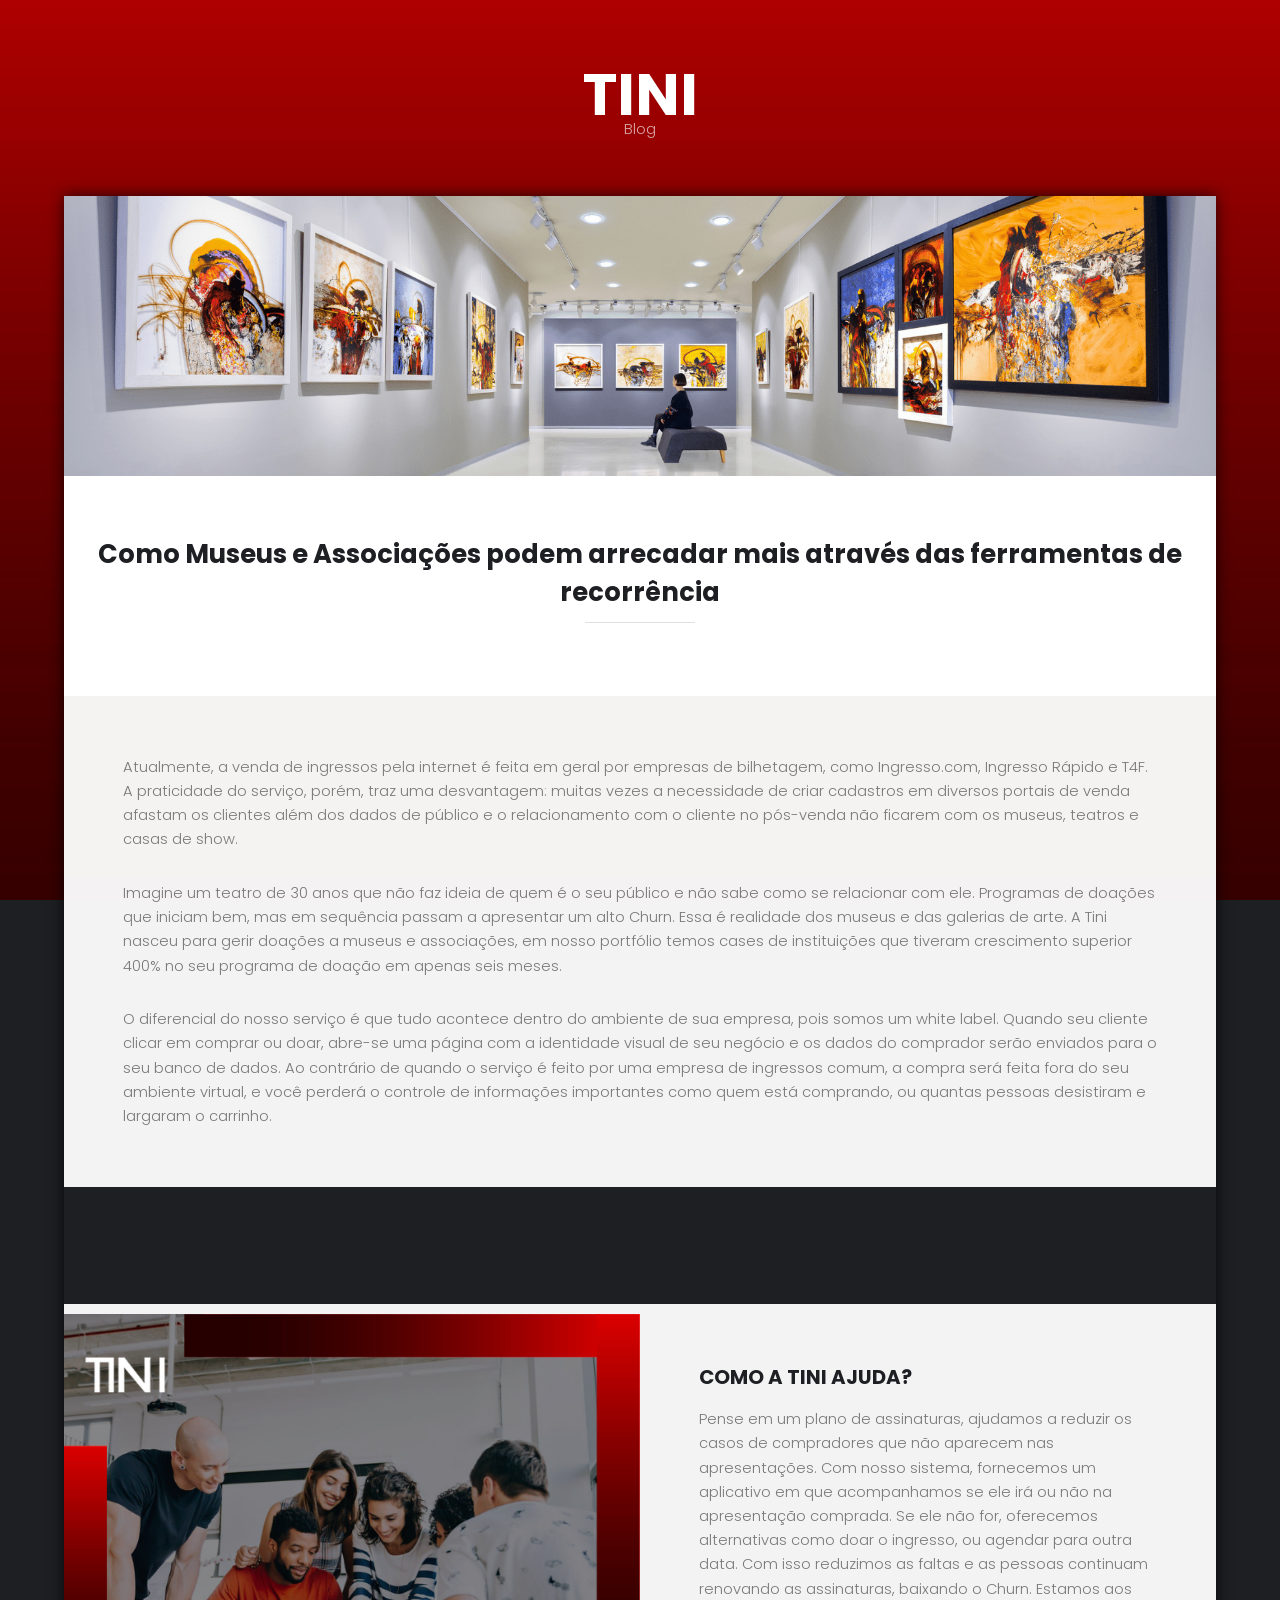
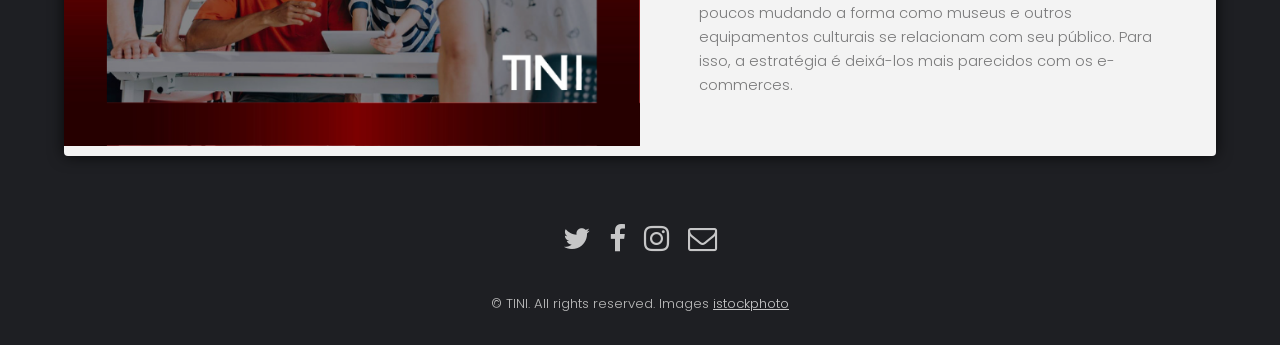
==== t1/index.html @ 5642f247 "Add files via upload" ====
<!DOCTYPE HTML>
<html>
	<head>
		<title>Como Museus e Associações podem arrecadar mais através das ferramentas de recorrência</title>
		<meta charset="utf-8" />
		<meta name="viewport" content="width=device-width, initial-scale=1" />
		<link rel="stylesheet" href="assets/css/main.css" />
	</head>
	<body>

		<!-- Header -->
			<header id="header">
				<div class="logo"><a href="#">TINI <span>Blog</span></a></div>
			</header>

		<!-- Main -->
			<section id="main">
				<div class="inner">

				<!-- One -->
					<section id="one" class="wrapper style1">

						<div class="image fit flush">
							<img src="images/tt-min.png" alt="" />
						</div>
						<header class="special">
							<h2>Como Museus e Associações podem arrecadar mais através das ferramentas de recorrência</h2>
						</header>
						<div class="content">
							<p>Atualmente, a venda de ingressos pela internet é feita em geral por empresas de bilhetagem, como Ingresso.com, Ingresso Rápido e T4F. A praticidade do serviço, porém, traz uma desvantagem: muitas vezes a necessidade de criar cadastros em diversos portais de venda afastam os clientes além dos dados de público e o relacionamento com o cliente no pós-venda não ficarem com os museus, teatros e casas de show. </p>
							<p>Imagine um teatro de 30 anos que não faz ideia de quem é o seu público e não sabe como se relacionar com ele. Programas de doações que iniciam bem, mas em sequência passam a apresentar um alto Churn. Essa é realidade dos museus e das galerias de arte.  A Tini nasceu para gerir doações a museus e associações, em nosso portfólio temos cases de instituições que tiveram crescimento superior 400% no seu programa de doação em apenas seis meses.</p>
							<p> O diferencial do nosso serviço é que tudo acontece dentro do ambiente de sua empresa, pois somos um white label. Quando seu cliente clicar em comprar ou doar, abre-se uma página com a identidade visual de seu negócio  e os dados do comprador serão enviados para o seu banco de dados. Ao contrário de quando o serviço é feito por uma empresa de ingressos comum, a compra será feita fora do seu ambiente virtual, e você perderá o controle de informações importantes como quem está comprando, ou quantas pessoas desistiram e largaram o carrinho.</p>
						</div>
					</section>

				<!-- Two -->
					<section id="two" class="wrapper style2">
							
					</section>

				<!-- Three -->
					<section id="three" class="wrapper">
						<div class="spotlight">
							<div class="image flush"><img src="images/quemsomos (1).png" alt="" /></div>
							<div class="inner">
								<h3>COMO A TINI AJUDA?</h3>
								<p>Pense em um plano de assinaturas, ajudamos a reduzir os casos de compradores que não aparecem nas apresentações. Com nosso sistema, fornecemos um aplicativo em que acompanhamos se ele irá ou não na apresentação comprada. Se ele não for, oferecemos alternativas como doar o ingresso, ou agendar para outra data. Com isso reduzimos as faltas e as pessoas continuam renovando as assinaturas, baixando o Churn.  Estamos aos poucos mudando a forma como museus e outros equipamentos culturais se relacionam com seu público. Para isso, a estratégia é deixá-los mais parecidos com os e-commerces.</p>
							</div>
						</div>							
					</section>

				</div>
			</section>

		<!-- Footer -->
			<footer id="footer">
				<div class="container">
					<ul class="icons">
						<li><a href="#" class="icon fa-twitter"><span class="label">Twitter</span></a></li>
						<li><a href="#" class="icon fa-facebook"><span class="label">Facebook</span></a></li>
						<li><a href="#" class="icon fa-instagram"><span class="label">Instagram</span></a></li>
						<li><a href="#" class="icon fa-envelope-o"><span class="label">Email</span></a></li>
					</ul>
				</div>
				<div class="copyright">
					&copy; TINI. All rights reserved. Images <a href="https://www.istockphoto.com/br">istockphoto</a> 				</div>
			</footer>

		<!-- Scripts -->
			<script src="assets/js/jquery.min.js"></script>
			<script src="assets/js/jquery.poptrox.min.js"></script>
			<script src="assets/js/skel.min.js"></script>
			<script src="assets/js/util.js"></script>
			<script src="assets/js/main.js"></script>

	</body>
</html>
---- t1/assets/css/main.css ----
@import url(font-awesome.min.css);
@import url("https://fonts.googleapis.com/css?family=Poppins:300,400,500,600,700");

/*
	Caminar by TEMPLATED
	templated.co @templatedco
	Released for free under the Creative Commons Attribution 3.0 license (templated.co/license)
*/

/* Reset */

	html, body, div, span, applet, object, iframe, h1, h2, h3, h4, h5, h6, p, blockquote, pre, a, abbr, acronym, address, big, cite, code, del, dfn, em, img, ins, kbd, q, s, samp, small, strike, strong, sub, sup, tt, var, b, u, i, center, dl, dt, dd, ol, ul, li, fieldset, form, label, legend, table, caption, tbody, tfoot, thead, tr, th, td, article, aside, canvas, details, embed, figure, figcaption, footer, header, hgroup, menu, nav, output, ruby, section, summary, time, mark, audio, video {
		margin: 0;
		padding: 0;
		border: 0;
		font-size: 100%;
		font: inherit;
		vertical-align: justify;
	}

	article, aside, details, figcaption, figure, footer, header, hgroup, menu, nav, section {
		display: block;
	}

	body {
		line-height: 1;
	}

	ol, ul {
		list-style: none;
	}

	blockquote, q {
		quotes: none;
	}

	blockquote:before, blockquote:after, q:before, q:after {
		content: '';
		content: none;
	}

	table {
		border-collapse: collapse;
		border-spacing: 0;
	}

	body {
		-webkit-text-size-adjust: none;
	}

/* Box Model */

	*, *:before, *:after {
		-moz-box-sizing: border-box;
		-webkit-box-sizing: border-box;
		box-sizing: border-box;
	}

/* Containers */

	.container {
		margin-left: auto;
		margin-right: auto;
	}

	.container.\31 25\25 {
		width: 100%;
		max-width: 100rem;
		min-width: 80rem;
	}

	.container.\37 5\25 {
		width: 60rem;
	}

	.container.\35 0\25 {
		width: 40rem;
	}

	.container.\32 5\25 {
		width: 20rem;
	}

	.container {
		width: 80rem;
	}

	@media screen and (max-width: 1680px) {

		.container.\31 25\25 {
			width: 100%;
			max-width: 100rem;
			min-width: 80rem;
		}

		.container.\37 5\25 {
			width: 60rem;
		}

		.container.\35 0\25 {
			width: 40rem;
		}

		.container.\32 5\25 {
			width: 20rem;
		}

		.container {
			width: 80rem;
		}

	}

	@media screen and (max-width: 1280px) {

		.container.\31 25\25 {
			width: 100%;
			max-width: 81.25rem;
			min-width: 65rem;
		}

		.container.\37 5\25 {
			width: 48.75rem;
		}

		.container.\35 0\25 {
			width: 32.5rem;
		}

		.container.\32 5\25 {
			width: 16.25rem;
		}

		.container {
			width: 65rem;
		}

	}

	@media screen and (max-width: 980px) {

		.container.\31 25\25 {
			width: 100%;
			max-width: 112.5%;
			min-width: 90%;
		}

		.container.\37 5\25 {
			width: 67.5%;
		}

		.container.\35 0\25 {
			width: 45%;
		}

		.container.\32 5\25 {
			width: 22.5%;
		}

		.container {
			width: 90%;
		}

	}

	@media screen and (max-width: 736px) {

		.container.\31 25\25 {
			width: 100%;
			max-width: 112.5%;
			min-width: 90%;
		}

		.container.\37 5\25 {
			width: 67.5%;
		}

		.container.\35 0\25 {
			width: 45%;
		}

		.container.\32 5\25 {
			width: 22.5%;
		}

		.container {
			width: 90% !important;
		}

	}

	@media screen and (max-width: 480px) {

		.container.\31 25\25 {
			width: 100%;
			max-width: 112.5%;
			min-width: 90%;
		}

		.container.\37 5\25 {
			width: 67.5%;
		}

		.container.\35 0\25 {
			width: 45%;
		}

		.container.\32 5\25 {
			width: 22.5%;
		}

		.container {
			width: 90% !important;
		}

	}

/* Grid */

	.row {
		border-bottom: solid 1px transparent;
		-moz-box-sizing: border-box;
		-webkit-box-sizing: border-box;
		box-sizing: border-box;
	}

	.row > * {
		float: left;
		-moz-box-sizing: border-box;
		-webkit-box-sizing: border-box;
		box-sizing: border-box;
	}

	.row:after, .row:before {
		content: '';
		display: block;
		clear: both;
		height: 0;
	}

	.row.uniform > * > :first-child {
		margin-top: 0;
	}

	.row.uniform > * > :last-child {
		margin-bottom: 0;
	}

	.row.\30 \25 > * {
		padding: 0 0 0 0rem;
	}

	.row.\30 \25 {
		margin: 0 0 -1px 0rem;
	}

	.row.uniform.\30 \25 > * {
		padding: 0rem 0 0 0rem;
	}

	.row.uniform.\30 \25 {
		margin: 0rem 0 -1px 0rem;
	}

	.row > * {
		padding: 0 0 0 2rem;
	}

	.row {
		margin: 0 0 -1px -2rem;
	}

	.row.uniform > * {
		padding: 2rem 0 0 2rem;
	}

	.row.uniform {
		margin: -2rem 0 -1px -2rem;
	}

	.row.\32 00\25 > * {
		padding: 0 0 0 4rem;
	}

	.row.\32 00\25 {
		margin: 0 0 -1px -4rem;
	}

	.row.uniform.\32 00\25 > * {
		padding: 4rem 0 0 4rem;
	}

	.row.uniform.\32 00\25 {
		margin: -4rem 0 -1px -4rem;
	}

	.row.\31 50\25 > * {
		padding: 0 0 0 3rem;
	}

	.row.\31 50\25 {
		margin: 0 0 -1px -3rem;
	}

	.row.uniform.\31 50\25 > * {
		padding: 3rem 0 0 3rem;
	}

	.row.uniform.\31 50\25 {
		margin: -3rem 0 -1px -3rem;
	}

	.row.\35 0\25 > * {
		padding: 0 0 0 1rem;
	}

	.row.\35 0\25 {
		margin: 0 0 -1px -1rem;
	}

	.row.uniform.\35 0\25 > * {
		padding: 1rem 0 0 1rem;
	}

	.row.uniform.\35 0\25 {
		margin: -1rem 0 -1px -1rem;
	}

	.row.\32 5\25 > * {
		padding: 0 0 0 0.5rem;
	}

	.row.\32 5\25 {
		margin: 0 0 -1px -0.5rem;
	}

	.row.uniform.\32 5\25 > * {
		padding: 0.5rem 0 0 0.5rem;
	}

	.row.uniform.\32 5\25 {
		margin: -0.5rem 0 -1px -0.5rem;
	}

	.\31 2u, .\31 2u\24 {
		width: 100%;
		clear: none;
		margin-left: 0;
	}

	.\31 1u, .\31 1u\24 {
		width: 91.6666666667%;
		clear: none;
		margin-left: 0;
	}

	.\31 0u, .\31 0u\24 {
		width: 83.3333333333%;
		clear: none;
		margin-left: 0;
	}

	.\39 u, .\39 u\24 {
		width: 75%;
		clear: none;
		margin-left: 0;
	}

	.\38 u, .\38 u\24 {
		width: 66.6666666667%;
		clear: none;
		margin-left: 0;
	}

	.\37 u, .\37 u\24 {
		width: 58.3333333333%;
		clear: none;
		margin-left: 0;
	}

	.\36 u, .\36 u\24 {
		width: 50%;
		clear: none;
		margin-left: 0;
	}

	.\35 u, .\35 u\24 {
		width: 41.6666666667%;
		clear: none;
		margin-left: 0;
	}

	.\34 u, .\34 u\24 {
		width: 33.3333333333%;
		clear: none;
		margin-left: 0;
	}

	.\33 u, .\33 u\24 {
		width: 25%;
		clear: none;
		margin-left: 0;
	}

	.\32 u, .\32 u\24 {
		width: 16.6666666667%;
		clear: none;
		margin-left: 0;
	}

	.\31 u, .\31 u\24 {
		width: 8.3333333333%;
		clear: none;
		margin-left: 0;
	}

	.\31 2u\24 + *,
	.\31 1u\24 + *,
	.\31 0u\24 + *,
	.\39 u\24 + *,
	.\38 u\24 + *,
	.\37 u\24 + *,
	.\36 u\24 + *,
	.\35 u\24 + *,
	.\34 u\24 + *,
	.\33 u\24 + *,
	.\32 u\24 + *,
	.\31 u\24 + * {
		clear: left;
	}

	.\-11u {
		margin-left: 91.66667%;
	}

	.\-10u {
		margin-left: 83.33333%;
	}

	.\-9u {
		margin-left: 75%;
	}

	.\-8u {
		margin-left: 66.66667%;
	}

	.\-7u {
		margin-left: 58.33333%;
	}

	.\-6u {
		margin-left: 50%;
	}

	.\-5u {
		margin-left: 41.66667%;
	}

	.\-4u {
		margin-left: 33.33333%;
	}

	.\-3u {
		margin-left: 25%;
	}

	.\-2u {
		margin-left: 16.66667%;
	}

	.\-1u {
		margin-left: 8.33333%;
	}

	@media screen and (max-width: 1680px) {

		.row > * {
			padding: 0 0 0 2rem;
		}

		.row {
			margin: 0 0 -1px -2rem;
		}

		.row.uniform > * {
			padding: 2rem 0 0 2rem;
		}

		.row.uniform {
			margin: -2rem 0 -1px -2rem;
		}

		.row.\32 00\25 > * {
			padding: 0 0 0 4rem;
		}

		.row.\32 00\25 {
			margin: 0 0 -1px -4rem;
		}

		.row.uniform.\32 00\25 > * {
			padding: 4rem 0 0 4rem;
		}

		.row.uniform.\32 00\25 {
			margin: -4rem 0 -1px -4rem;
		}

		.row.\31 50\25 > * {
			padding: 0 0 0 3rem;
		}

		.row.\31 50\25 {
			margin: 0 0 -1px -3rem;
		}

		.row.uniform.\31 50\25 > * {
			padding: 3rem 0 0 3rem;
		}

		.row.uniform.\31 50\25 {
			margin: -3rem 0 -1px -3rem;
		}

		.row.\35 0\25 > * {
			padding: 0 0 0 1rem;
		}

		.row.\35 0\25 {
			margin: 0 0 -1px -1rem;
		}

		.row.uniform.\35 0\25 > * {
			padding: 1rem 0 0 1rem;
		}

		.row.uniform.\35 0\25 {
			margin: -1rem 0 -1px -1rem;
		}

		.row.\32 5\25 > * {
			padding: 0 0 0 0.5rem;
		}

		.row.\32 5\25 {
			margin: 0 0 -1px -0.5rem;
		}

		.row.uniform.\32 5\25 > * {
			padding: 0.5rem 0 0 0.5rem;
		}

		.row.uniform.\32 5\25 {
			margin: -0.5rem 0 -1px -0.5rem;
		}

		.\31 2u\28xlarge\29, .\31 2u\24\28xlarge\29 {
			width: 100%;
			clear: none;
			margin-left: 0;
		}

		.\31 1u\28xlarge\29, .\31 1u\24\28xlarge\29 {
			width: 91.6666666667%;
			clear: none;
			margin-left: 0;
		}

		.\31 0u\28xlarge\29, .\31 0u\24\28xlarge\29 {
			width: 83.3333333333%;
			clear: none;
			margin-left: 0;
		}

		.\39 u\28xlarge\29, .\39 u\24\28xlarge\29 {
			width: 75%;
			clear: none;
			margin-left: 0;
		}

		.\38 u\28xlarge\29, .\38 u\24\28xlarge\29 {
			width: 66.6666666667%;
			clear: none;
			margin-left: 0;
		}

		.\37 u\28xlarge\29, .\37 u\24\28xlarge\29 {
			width: 58.3333333333%;
			clear: none;
			margin-left: 0;
		}

		.\36 u\28xlarge\29, .\36 u\24\28xlarge\29 {
			width: 50%;
			clear: none;
			margin-left: 0;
		}

		.\35 u\28xlarge\29, .\35 u\24\28xlarge\29 {
			width: 41.6666666667%;
			clear: none;
			margin-left: 0;
		}

		.\34 u\28xlarge\29, .\34 u\24\28xlarge\29 {
			width: 33.3333333333%;
			clear: none;
			margin-left: 0;
		}

		.\33 u\28xlarge\29, .\33 u\24\28xlarge\29 {
			width: 25%;
			clear: none;
			margin-left: 0;
		}

		.\32 u\28xlarge\29, .\32 u\24\28xlarge\29 {
			width: 16.6666666667%;
			clear: none;
			margin-left: 0;
		}

		.\31 u\28xlarge\29, .\31 u\24\28xlarge\29 {
			width: 8.3333333333%;
			clear: none;
			margin-left: 0;
		}

		.\31 2u\24\28xlarge\29 + *,
		.\31 1u\24\28xlarge\29 + *,
		.\31 0u\24\28xlarge\29 + *,
		.\39 u\24\28xlarge\29 + *,
		.\38 u\24\28xlarge\29 + *,
		.\37 u\24\28xlarge\29 + *,
		.\36 u\24\28xlarge\29 + *,
		.\35 u\24\28xlarge\29 + *,
		.\34 u\24\28xlarge\29 + *,
		.\33 u\24\28xlarge\29 + *,
		.\32 u\24\28xlarge\29 + *,
		.\31 u\24\28xlarge\29 + * {
			clear: left;
		}

		.\-11u\28xlarge\29 {
			margin-left: 91.66667%;
		}

		.\-10u\28xlarge\29 {
			margin-left: 83.33333%;
		}

		.\-9u\28xlarge\29 {
			margin-left: 75%;
		}

		.\-8u\28xlarge\29 {
			margin-left: 66.66667%;
		}

		.\-7u\28xlarge\29 {
			margin-left: 58.33333%;
		}

		.\-6u\28xlarge\29 {
			margin-left: 50%;
		}

		.\-5u\28xlarge\29 {
			margin-left: 41.66667%;
		}

		.\-4u\28xlarge\29 {
			margin-left: 33.33333%;
		}

		.\-3u\28xlarge\29 {
			margin-left: 25%;
		}

		.\-2u\28xlarge\29 {
			margin-left: 16.66667%;
		}

		.\-1u\28xlarge\29 {
			margin-left: 8.33333%;
		}

	}

	@media screen and (max-width: 1280px) {

		.row > * {
			padding: 0 0 0 1.5rem;
		}

		.row {
			margin: 0 0 -1px -1.5rem;
		}

		.row.uniform > * {
			padding: 1.5rem 0 0 1.5rem;
		}

		.row.uniform {
			margin: -1.5rem 0 -1px -1.5rem;
		}

		.row.\32 00\25 > * {
			padding: 0 0 0 3rem;
		}

		.row.\32 00\25 {
			margin: 0 0 -1px -3rem;
		}

		.row.uniform.\32 00\25 > * {
			padding: 3rem 0 0 3rem;
		}

		.row.uniform.\32 00\25 {
			margin: -3rem 0 -1px -3rem;
		}

		.row.\31 50\25 > * {
			padding: 0 0 0 2.25rem;
		}

		.row.\31 50\25 {
			margin: 0 0 -1px -2.25rem;
		}

		.row.uniform.\31 50\25 > * {
			padding: 2.25rem 0 0 2.25rem;
		}

		.row.uniform.\31 50\25 {
			margin: -2.25rem 0 -1px -2.25rem;
		}

		.row.\35 0\25 > * {
			padding: 0 0 0 0.75rem;
		}

		.row.\35 0\25 {
			margin: 0 0 -1px -0.75rem;
		}

		.row.uniform.\35 0\25 > * {
			padding: 0.75rem 0 0 0.75rem;
		}

		.row.uniform.\35 0\25 {
			margin: -0.75rem 0 -1px -0.75rem;
		}

		.row.\32 5\25 > * {
			padding: 0 0 0 0.375rem;
		}

		.row.\32 5\25 {
			margin: 0 0 -1px -0.375rem;
		}

		.row.uniform.\32 5\25 > * {
			padding: 0.375rem 0 0 0.375rem;
		}

		.row.uniform.\32 5\25 {
			margin: -0.375rem 0 -1px -0.375rem;
		}

		.\31 2u\28large\29, .\31 2u\24\28large\29 {
			width: 100%;
			clear: none;
			margin-left: 0;
		}

		.\31 1u\28large\29, .\31 1u\24\28large\29 {
			width: 91.6666666667%;
			clear: none;
			margin-left: 0;
		}

		.\31 0u\28large\29, .\31 0u\24\28large\29 {
			width: 83.3333333333%;
			clear: none;
			margin-left: 0;
		}

		.\39 u\28large\29, .\39 u\24\28large\29 {
			width: 75%;
			clear: none;
			margin-left: 0;
		}

		.\38 u\28large\29, .\38 u\24\28large\29 {
			width: 66.6666666667%;
			clear: none;
			margin-left: 0;
		}

		.\37 u\28large\29, .\37 u\24\28large\29 {
			width: 58.3333333333%;
			clear: none;
			margin-left: 0;
		}

		.\36 u\28large\29, .\36 u\24\28large\29 {
			width: 50%;
			clear: none;
			margin-left: 0;
		}

		.\35 u\28large\29, .\35 u\24\28large\29 {
			width: 41.6666666667%;
			clear: none;
			margin-left: 0;
		}

		.\34 u\28large\29, .\34 u\24\28large\29 {
			width: 33.3333333333%;
			clear: none;
			margin-left: 0;
		}

		.\33 u\28large\29, .\33 u\24\28large\29 {
			width: 25%;
			clear: none;
			margin-left: 0;
		}

		.\32 u\28large\29, .\32 u\24\28large\29 {
			width: 16.6666666667%;
			clear: none;
			margin-left: 0;
		}

		.\31 u\28large\29, .\31 u\24\28large\29 {
			width: 8.3333333333%;
			clear: none;
			margin-left: 0;
		}

		.\31 2u\24\28large\29 + *,
		.\31 1u\24\28large\29 + *,
		.\31 0u\24\28large\29 + *,
		.\39 u\24\28large\29 + *,
		.\38 u\24\28large\29 + *,
		.\37 u\24\28large\29 + *,
		.\36 u\24\28large\29 + *,
		.\35 u\24\28large\29 + *,
		.\34 u\24\28large\29 + *,
		.\33 u\24\28large\29 + *,
		.\32 u\24\28large\29 + *,
		.\31 u\24\28large\29 + * {
			clear: left;
		}

		.\-11u\28large\29 {
			margin-left: 91.66667%;
		}

		.\-10u\28large\29 {
			margin-left: 83.33333%;
		}

		.\-9u\28large\29 {
			margin-left: 75%;
		}

		.\-8u\28large\29 {
			margin-left: 66.66667%;
		}

		.\-7u\28large\29 {
			margin-left: 58.33333%;
		}

		.\-6u\28large\29 {
			margin-left: 50%;
		}

		.\-5u\28large\29 {
			margin-left: 41.66667%;
		}

		.\-4u\28large\29 {
			margin-left: 33.33333%;
		}

		.\-3u\28large\29 {
			margin-left: 25%;
		}

		.\-2u\28large\29 {
			margin-left: 16.66667%;
		}

		.\-1u\28large\29 {
			margin-left: 8.33333%;
		}

	}

	@media screen and (max-width: 980px) {

		.row > * {
			padding: 0 0 0 1.5rem;
		}

		.row {
			margin: 0 0 -1px -1.5rem;
		}

		.row.uniform > * {
			padding: 1.5rem 0 0 1.5rem;
		}

		.row.uniform {
			margin: -1.5rem 0 -1px -1.5rem;
		}

		.row.\32 00\25 > * {
			padding: 0 0 0 3rem;
		}

		.row.\32 00\25 {
			margin: 0 0 -1px -3rem;
		}

		.row.uniform.\32 00\25 > * {
			padding: 3rem 0 0 3rem;
		}

		.row.uniform.\32 00\25 {
			margin: -3rem 0 -1px -3rem;
		}

		.row.\31 50\25 > * {
			padding: 0 0 0 2.25rem;
		}

		.row.\31 50\25 {
			margin: 0 0 -1px -2.25rem;
		}

		.row.uniform.\31 50\25 > * {
			padding: 2.25rem 0 0 2.25rem;
		}

		.row.uniform.\31 50\25 {
			margin: -2.25rem 0 -1px -2.25rem;
		}

		.row.\35 0\25 > * {
			padding: 0 0 0 0.75rem;
		}

		.row.\35 0\25 {
			margin: 0 0 -1px -0.75rem;
		}

		.row.uniform.\35 0\25 > * {
			padding: 0.75rem 0 0 0.75rem;
		}

		.row.uniform.\35 0\25 {
			margin: -0.75rem 0 -1px -0.75rem;
		}

		.row.\32 5\25 > * {
			padding: 0 0 0 0.375rem;
		}

		.row.\32 5\25 {
			margin: 0 0 -1px -0.375rem;
		}

		.row.uniform.\32 5\25 > * {
			padding: 0.375rem 0 0 0.375rem;
		}

		.row.uniform.\32 5\25 {
			margin: -0.375rem 0 -1px -0.375rem;
		}

		.\31 2u\28medium\29, .\31 2u\24\28medium\29 {
			width: 100%;
			clear: none;
			margin-left: 0;
		}

		.\31 1u\28medium\29, .\31 1u\24\28medium\29 {
			width: 91.6666666667%;
			clear: none;
			margin-left: 0;
		}

		.\31 0u\28medium\29, .\31 0u\24\28medium\29 {
			width: 83.3333333333%;
			clear: none;
			margin-left: 0;
		}

		.\39 u\28medium\29, .\39 u\24\28medium\29 {
			width: 75%;
			clear: none;
			margin-left: 0;
		}

		.\38 u\28medium\29, .\38 u\24\28medium\29 {
			width: 66.6666666667%;
			clear: none;
			margin-left: 0;
		}

		.\37 u\28medium\29, .\37 u\24\28medium\29 {
			width: 58.3333333333%;
			clear: none;
			margin-left: 0;
		}

		.\36 u\28medium\29, .\36 u\24\28medium\29 {
			width: 50%;
			clear: none;
			margin-left: 0;
		}

		.\35 u\28medium\29, .\35 u\24\28medium\29 {
			width: 41.6666666667%;
			clear: none;
			margin-left: 0;
		}

		.\34 u\28medium\29, .\34 u\24\28medium\29 {
			width: 33.3333333333%;
			clear: none;
			margin-left: 0;
		}

		.\33 u\28medium\29, .\33 u\24\28medium\29 {
			width: 25%;
			clear: none;
			margin-left: 0;
		}

		.\32 u\28medium\29, .\32 u\24\28medium\29 {
			width: 16.6666666667%;
			clear: none;
			margin-left: 0;
		}

		.\31 u\28medium\29, .\31 u\24\28medium\29 {
			width: 8.3333333333%;
			clear: none;
			margin-left: 0;
		}

		.\31 2u\24\28medium\29 + *,
		.\31 1u\24\28medium\29 + *,
		.\31 0u\24\28medium\29 + *,
		.\39 u\24\28medium\29 + *,
		.\38 u\24\28medium\29 + *,
		.\37 u\24\28medium\29 + *,
		.\36 u\24\28medium\29 + *,
		.\35 u\24\28medium\29 + *,
		.\34 u\24\28medium\29 + *,
		.\33 u\24\28medium\29 + *,
		.\32 u\24\28medium\29 + *,
		.\31 u\24\28medium\29 + * {
			clear: left;
		}

		.\-11u\28medium\29 {
			margin-left: 91.66667%;
		}

		.\-10u\28medium\29 {
			margin-left: 83.33333%;
		}

		.\-9u\28medium\29 {
			margin-left: 75%;
		}

		.\-8u\28medium\29 {
			margin-left: 66.66667%;
		}

		.\-7u\28medium\29 {
			margin-left: 58.33333%;
		}

		.\-6u\28medium\29 {
			margin-left: 50%;
		}

		.\-5u\28medium\29 {
			margin-left: 41.66667%;
		}

		.\-4u\28medium\29 {
			margin-left: 33.33333%;
		}

		.\-3u\28medium\29 {
			margin-left: 25%;
		}

		.\-2u\28medium\29 {
			margin-left: 16.66667%;
		}

		.\-1u\28medium\29 {
			margin-left: 8.33333%;
		}

	}

	@media screen and (max-width: 736px) {

		.row > * {
			padding: 0 0 0 1.25rem;
		}

		.row {
			margin: 0 0 -1px -1.25rem;
		}

		.row.uniform > * {
			padding: 1.25rem 0 0 1.25rem;
		}

		.row.uniform {
			margin: -1.25rem 0 -1px -1.25rem;
		}

		.row.\32 00\25 > * {
			padding: 0 0 0 2.5rem;
		}

		.row.\32 00\25 {
			margin: 0 0 -1px -2.5rem;
		}

		.row.uniform.\32 00\25 > * {
			padding: 2.5rem 0 0 2.5rem;
		}

		.row.uniform.\32 00\25 {
			margin: -2.5rem 0 -1px -2.5rem;
		}

		.row.\31 50\25 > * {
			padding: 0 0 0 1.875rem;
		}

		.row.\31 50\25 {
			margin: 0 0 -1px -1.875rem;
		}

		.row.uniform.\31 50\25 > * {
			padding: 1.875rem 0 0 1.875rem;
		}

		.row.uniform.\31 50\25 {
			margin: -1.875rem 0 -1px -1.875rem;
		}

		.row.\35 0\25 > * {
			padding: 0 0 0 0.625rem;
		}

		.row.\35 0\25 {
			margin: 0 0 -1px -0.625rem;
		}

		.row.uniform.\35 0\25 > * {
			padding: 0.625rem 0 0 0.625rem;
		}

		.row.uniform.\35 0\25 {
			margin: -0.625rem 0 -1px -0.625rem;
		}

		.row.\32 5\25 > * {
			padding: 0 0 0 0.3125rem;
		}

		.row.\32 5\25 {
			margin: 0 0 -1px -0.3125rem;
		}

		.row.uniform.\32 5\25 > * {
			padding: 0.3125rem 0 0 0.3125rem;
		}

		.row.uniform.\32 5\25 {
			margin: -0.3125rem 0 -1px -0.3125rem;
		}

		.\31 2u\28small\29, .\31 2u\24\28small\29 {
			width: 100%;
			clear: none;
			margin-left: 0;
		}

		.\31 1u\28small\29, .\31 1u\24\28small\29 {
			width: 91.6666666667%;
			clear: none;
			margin-left: 0;
		}

		.\31 0u\28small\29, .\31 0u\24\28small\29 {
			width: 83.3333333333%;
			clear: none;
			margin-left: 0;
		}

		.\39 u\28small\29, .\39 u\24\28small\29 {
			width: 75%;
			clear: none;
			margin-left: 0;
		}

		.\38 u\28small\29, .\38 u\24\28small\29 {
			width: 66.6666666667%;
			clear: none;
			margin-left: 0;
		}

		.\37 u\28small\29, .\37 u\24\28small\29 {
			width: 58.3333333333%;
			clear: none;
			margin-left: 0;
		}

		.\36 u\28small\29, .\36 u\24\28small\29 {
			width: 50%;
			clear: none;
			margin-left: 0;
		}

		.\35 u\28small\29, .\35 u\24\28small\29 {
			width: 41.6666666667%;
			clear: none;
			margin-left: 0;
		}

		.\34 u\28small\29, .\34 u\24\28small\29 {
			width: 33.3333333333%;
			clear: none;
			margin-left: 0;
		}

		.\33 u\28small\29, .\33 u\24\28small\29 {
			width: 25%;
			clear: none;
			margin-left: 0;
		}

		.\32 u\28small\29, .\32 u\24\28small\29 {
			width: 16.6666666667%;
			clear: none;
			margin-left: 0;
		}

		.\31 u\28small\29, .\31 u\24\28small\29 {
			width: 8.3333333333%;
			clear: none;
			margin-left: 0;
		}

		.\31 2u\24\28small\29 + *,
		.\31 1u\24\28small\29 + *,
		.\31 0u\24\28small\29 + *,
		.\39 u\24\28small\29 + *,
		.\38 u\24\28small\29 + *,
		.\37 u\24\28small\29 + *,
		.\36 u\24\28small\29 + *,
		.\35 u\24\28small\29 + *,
		.\34 u\24\28small\29 + *,
		.\33 u\24\28small\29 + *,
		.\32 u\24\28small\29 + *,
		.\31 u\24\28small\29 + * {
			clear: left;
		}

		.\-11u\28small\29 {
			margin-left: 91.66667%;
		}

		.\-10u\28small\29 {
			margin-left: 83.33333%;
		}

		.\-9u\28small\29 {
			margin-left: 75%;
		}

		.\-8u\28small\29 {
			margin-left: 66.66667%;
		}

		.\-7u\28small\29 {
			margin-left: 58.33333%;
		}

		.\-6u\28small\29 {
			margin-left: 50%;
		}

		.\-5u\28small\29 {
			margin-left: 41.66667%;
		}

		.\-4u\28small\29 {
			margin-left: 33.33333%;
		}

		.\-3u\28small\29 {
			margin-left: 25%;
		}

		.\-2u\28small\29 {
			margin-left: 16.66667%;
		}

		.\-1u\28small\29 {
			margin-left: 8.33333%;
		}

	}

	@media screen and (max-width: 480px) {

		.row > * {
			padding: 0 0 0 1.25rem;
		}

		.row {
			margin: 0 0 -1px -1.25rem;
		}

		.row.uniform > * {
			padding: 1.25rem 0 0 1.25rem;
		}

		.row.uniform {
			margin: -1.25rem 0 -1px -1.25rem;
		}

		.row.\32 00\25 > * {
			padding: 0 0 0 2.5rem;
		}

		.row.\32 00\25 {
			margin: 0 0 -1px -2.5rem;
		}

		.row.uniform.\32 00\25 > * {
			padding: 2.5rem 0 0 2.5rem;
		}

		.row.uniform.\32 00\25 {
			margin: -2.5rem 0 -1px -2.5rem;
		}

		.row.\31 50\25 > * {
			padding: 0 0 0 1.875rem;
		}

		.row.\31 50\25 {
			margin: 0 0 -1px -1.875rem;
		}

		.row.uniform.\31 50\25 > * {
			padding: 1.875rem 0 0 1.875rem;
		}

		.row.uniform.\31 50\25 {
			margin: -1.875rem 0 -1px -1.875rem;
		}

		.row.\35 0\25 > * {
			padding: 0 0 0 0.625rem;
		}

		.row.\35 0\25 {
			margin: 0 0 -1px -0.625rem;
		}

		.row.uniform.\35 0\25 > * {
			padding: 0.625rem 0 0 0.625rem;
		}

		.row.uniform.\35 0\25 {
			margin: -0.625rem 0 -1px -0.625rem;
		}

		.row.\32 5\25 > * {
			padding: 0 0 0 0.3125rem;
		}

		.row.\32 5\25 {
			margin: 0 0 -1px -0.3125rem;
		}

		.row.uniform.\32 5\25 > * {
			padding: 0.3125rem 0 0 0.3125rem;
		}

		.row.uniform.\32 5\25 {
			margin: -0.3125rem 0 -1px -0.3125rem;
		}

		.\31 2u\28xsmall\29, .\31 2u\24\28xsmall\29 {
			width: 100%;
			clear: none;
			margin-left: 0;
		}

		.\31 1u\28xsmall\29, .\31 1u\24\28xsmall\29 {
			width: 91.6666666667%;
			clear: none;
			margin-left: 0;
		}

		.\31 0u\28xsmall\29, .\31 0u\24\28xsmall\29 {
			width: 83.3333333333%;
			clear: none;
			margin-left: 0;
		}

		.\39 u\28xsmall\29, .\39 u\24\28xsmall\29 {
			width: 75%;
			clear: none;
			margin-left: 0;
		}

		.\38 u\28xsmall\29, .\38 u\24\28xsmall\29 {
			width: 66.6666666667%;
			clear: none;
			margin-left: 0;
		}

		.\37 u\28xsmall\29, .\37 u\24\28xsmall\29 {
			width: 58.3333333333%;
			clear: none;
			margin-left: 0;
		}

		.\36 u\28xsmall\29, .\36 u\24\28xsmall\29 {
			width: 50%;
			clear: none;
			margin-left: 0;
		}

		.\35 u\28xsmall\29, .\35 u\24\28xsmall\29 {
			width: 41.6666666667%;
			clear: none;
			margin-left: 0;
		}

		.\34 u\28xsmall\29, .\34 u\24\28xsmall\29 {
			width: 33.3333333333%;
			clear: none;
			margin-left: 0;
		}

		.\33 u\28xsmall\29, .\33 u\24\28xsmall\29 {
			width: 25%;
			clear: none;
			margin-left: 0;
		}

		.\32 u\28xsmall\29, .\32 u\24\28xsmall\29 {
			width: 16.6666666667%;
			clear: none;
			margin-left: 0;
		}

		.\31 u\28xsmall\29, .\31 u\24\28xsmall\29 {
			width: 8.3333333333%;
			clear: none;
			margin-left: 0;
		}

		.\31 2u\24\28xsmall\29 + *,
		.\31 1u\24\28xsmall\29 + *,
		.\31 0u\24\28xsmall\29 + *,
		.\39 u\24\28xsmall\29 + *,
		.\38 u\24\28xsmall\29 + *,
		.\37 u\24\28xsmall\29 + *,
		.\36 u\24\28xsmall\29 + *,
		.\35 u\24\28xsmall\29 + *,
		.\34 u\24\28xsmall\29 + *,
		.\33 u\24\28xsmall\29 + *,
		.\32 u\24\28xsmall\29 + *,
		.\31 u\24\28xsmall\29 + * {
			clear: left;
		}

		.\-11u\28xsmall\29 {
			margin-left: 91.66667%;
		}

		.\-10u\28xsmall\29 {
			margin-left: 83.33333%;
		}

		.\-9u\28xsmall\29 {
			margin-left: 75%;
		}

		.\-8u\28xsmall\29 {
			margin-left: 66.66667%;
		}

		.\-7u\28xsmall\29 {
			margin-left: 58.33333%;
		}

		.\-6u\28xsmall\29 {
			margin-left: 50%;
		}

		.\-5u\28xsmall\29 {
			margin-left: 41.66667%;
		}

		.\-4u\28xsmall\29 {
			margin-left: 33.33333%;
		}

		.\-3u\28xsmall\29 {
			margin-left: 25%;
		}

		.\-2u\28xsmall\29 {
			margin-left: 16.66667%;
		}

		.\-1u\28xsmall\29 {
			margin-left: 8.33333%;
		}

	}

/* Basic */

	@-ms-viewport {
		width: device-width;
	}

	body {
		-ms-overflow-style: scrollbar;
	}

	@media screen and (max-width: 480px) {

		html, body {
			min-width: 320px;
		}

	}

	body {
		background: #fff;
	}

		body.is-loading *, body.is-loading *:before, body.is-loading *:after {
			-moz-animation: none !important;
			-webkit-animation: none !important;
			-ms-animation: none !important;
			animation: none !important;
			-moz-transition: none !important;
			-webkit-transition: none !important;
			-ms-transition: none !important;
			transition: none !important;
		}

/* Type */

	html {
		font-size: 13pt;
	}

		@media screen and (max-width: 1680px) {

			html {
				font-size: 11pt;
			}

		}

		@media screen and (max-width: 1280px) {

			html {
				font-size: 11pt;
			}

		}

		@media screen and (max-width: 980px) {

			html {
				font-size: 12pt;
			}

		}

		@media screen and (max-width: 736px) {

			html {
				font-size: 12pt;
			}

		}

		@media screen and (max-width: 480px) {

			html {
				font-size: 12pt;
			}

		}

	body {
		background-color: #fff;
		color: rgba(0, 0, 0, 0.5);
	}

	body, input, select, textarea {
		font-family: "Poppins", sans-serif;
		font-weight: 300;
		font-size: 1rem;
		line-height: 1.65;
	}

	a {
		text-decoration: underline;
	}

		a:hover {
			text-decoration: none;
		}

	strong, b {
		font-weight: 600;
	}

	em, i {
		font-style: italic;
	}

	p {
		margin: 0 0 2rem 0;
	}

		p:last-child {
			margin: 0;
		}

		p.special {
			text-transform: uppercase;
			font-size: .75rem;
			font-weight: 300;
			margin: 0 0 .5rem 0;
			padding: 0 0 1rem 0;
			letter-spacing: .25rem;
		}

			p.special:after {
				content: '';
				position: absolute;
				margin: auto;
				right: 0;
				bottom: 0;
				left: 0;
				width: 50%;
				height: 1px;
				background-color: rgba(0, 0, 0, 0.125);
			}

	h1, h2, h3, h4, h5, h6 {
		font-weight: 700;
		line-height: 1.5;
		margin: 0 0 1rem 0;
	}

		h1 a, h2 a, h3 a, h4 a, h5 a, h6 a {
			color: inherit;
			text-decoration: none;
		}

	h2 {
		font-size: 1.75rem;
	}

	h3 {
		font-size: 1.35rem;
	}

	h4 {
		font-size: 1.1rem;
	}

	h5 {
		font-size: 0.9rem;
	}

	h6 {
		font-size: 0.7rem;
	}

	sub {
		font-size: 0.8rem;
		position: relative;
		top: 0.5rem;
	}

	sup {
		font-size: 0.8rem;
		position: relative;
		top: -0.5rem;
	}

	blockquote {
		border-left: solid 4px;
		font-style: italic;
		margin: 0 0 2rem 0;
		padding: 0.5rem 0 0.5rem 2rem;
	}

	code {
		border-radius: 4px;
		border: solid 1px;
		font-family: "Courier New", monospace;
		font-size: 0.9rem;
		margin: 0 0.25rem;
		padding: 0.25rem 0.65rem;
	}

	pre {
		-webkit-overflow-scrolling: touch;
		font-family: "Courier New", monospace;
		font-size: 0.9rem;
		margin: 0 0 2rem 0;
	}

		pre code {
			display: block;
			line-height: 1.75;
			padding: 1rem 1.5rem;
			overflow-x: auto;
		}

	hr {
		border: 0;
		border-bottom: solid 1px;
		margin: 2rem 0;
	}

		hr.major {
			margin: 3rem 0;
		}

	.align-left {
		text-align: left;
	}

	.align-center {
		text-align: center;
	}

	.align-right {
		text-align: right;
	}

	input, select, textarea {
		color: #1e1f23;
	}

	a {
		color: #54a354;
	}

	strong, b {
		color: #1e1f23;
	}

	h1, h2, h3, h4, h5, h6 {
		color: #1e1f23;
	}

	blockquote {
		border-left-color: rgba(144, 144, 144, 0.25);
	}

	code {
		background: rgba(144, 144, 144, 0.075);
		border-color: rgba(144, 144, 144, 0.25);
	}

	hr {
		border-bottom-color: rgba(144, 144, 144, 0.25);
	}

/* Box */

	.box {
		margin-bottom: 2rem;
		background: rgba(255, 255, 255, 0.95);
		border-radius: 4px;
	}

		.box .image.fit {
			margin: 0;
			border-radius: 0;
		}

			.box .image.fit img {
				border-radius: 0;
			}

		.box header {
			margin: 0 0 2rem 0;
		}

			.box header h2 {
				margin-bottom: 1rem;
				position: relative;
				padding-bottom: 1rem;
				font-weight: 700;
			}

				.box header h2:after {
					content: '';
					position: absolute;
					margin: auto;
					right: 0;
					bottom: 0;
					left: 0;
					width: 10%;
					height: 1px;
					background-color: rgba(0, 0, 0, 0.125);
				}

			.box header p {
				text-transform: uppercase;
				font-size: .75rem;
				font-weight: 300;
				margin: 1rem 0;
				padding: 0;
				letter-spacing: .25rem;
			}

		.box .content {
			padding: 3rem;
		}

		.box > :last-child,
		.box > :last-child > :last-child,
		.box > :last-child > :last-child > :last-child {
			margin-bottom: 0;
		}

		.box.alt {
			border: 0;
			border-radius: 0;
			padding: 0;
		}

		@media screen and (max-width: 736px) {

			.box .content {
				padding: 2rem;
			}

		}

	.box {
		border-color: rgba(144, 144, 144, 0.25);
	}

/* Button */

	input[type="submit"],
	input[type="reset"],
	input[type="button"],
	button,
	.button {
		-moz-appearance: none;
		-webkit-appearance: none;
		-ms-appearance: none;
		appearance: none;
		-moz-transition: background-color 0.2s ease-in-out, color 0.2s ease-in-out;
		-webkit-transition: background-color 0.2s ease-in-out, color 0.2s ease-in-out;
		-ms-transition: background-color 0.2s ease-in-out, color 0.2s ease-in-out;
		transition: background-color 0.2s ease-in-out, color 0.2s ease-in-out;
		border-radius: 4px;
		border: 0;
		cursor: pointer;
		display: inline-block;
		font-weight: 300;
		height: 2.85rem;
		line-height: 2.95rem;
		padding: 0 1.5rem;
		text-align: center;
		text-decoration: none;
		text-transform: uppercase;
		white-space: nowrap;
	}

		input[type="submit"].icon,
		input[type="reset"].icon,
		input[type="button"].icon,
		button.icon,
		.button.icon {
			padding-left: 1.35rem;
		}

			input[type="submit"].icon:before,
			input[type="reset"].icon:before,
			input[type="button"].icon:before,
			button.icon:before,
			.button.icon:before {
				margin-right: 0.5rem;
			}

		input[type="submit"].fit,
		input[type="reset"].fit,
		input[type="button"].fit,
		button.fit,
		.button.fit {
			display: block;
			margin: 0 0 1rem 0;
			width: 100%;
		}

		input[type="submit"].small,
		input[type="reset"].small,
		input[type="button"].small,
		button.small,
		.button.small {
			font-size: 0.8rem;
		}

		input[type="submit"].big,
		input[type="reset"].big,
		input[type="button"].big,
		button.big,
		.button.big {
			font-size: 1.35rem;
		}

		input[type="submit"].disabled, input[type="submit"]:disabled,
		input[type="reset"].disabled,
		input[type="reset"]:disabled,
		input[type="button"].disabled,
		input[type="button"]:disabled,
		button.disabled,
		button:disabled,
		.button.disabled,
		.button:disabled {
			-moz-pointer-events: none;
			-webkit-pointer-events: none;
			-ms-pointer-events: none;
			pointer-events: none;
			opacity: 0.25;
		}

		@media screen and (max-width: 480px) {

			input[type="submit"],
			input[type="reset"],
			input[type="button"],
			button,
			.button {
				padding: 0;
				width: 100%;
			}

		}

	input[type="submit"],
	input[type="reset"],
	input[type="button"],
	button,
	.button {
		background-color: #f2f2f2;
		color: #000 !important;
	}

		input[type="submit"]:hover,
		input[type="reset"]:hover,
		input[type="button"]:hover,
		button:hover,
		.button:hover {
			background-color: white;
		}

		input[type="submit"]:active,
		input[type="reset"]:active,
		input[type="button"]:active,
		button:active,
		.button:active {
			background-color: #e5e5e5;
		}

		input[type="submit"].alt,
		input[type="reset"].alt,
		input[type="button"].alt,
		button.alt,
		.button.alt {
			background-color: transparent;
			box-shadow: inset 0 0 0 2px rgba(144, 144, 144, 0.25);
			color: #1e1f23 !important;
		}

			input[type="submit"].alt:hover,
			input[type="reset"].alt:hover,
			input[type="button"].alt:hover,
			button.alt:hover,
			.button.alt:hover {
				background-color: rgba(144, 144, 144, 0.075);
			}

			input[type="submit"].alt:active,
			input[type="reset"].alt:active,
			input[type="button"].alt:active,
			button.alt:active,
			.button.alt:active {
				background-color: rgba(144, 144, 144, 0.2);
			}

			input[type="submit"].alt.icon:before,
			input[type="reset"].alt.icon:before,
			input[type="button"].alt.icon:before,
			button.alt.icon:before,
			.button.alt.icon:before {
				color: #bbb;
			}

		input[type="submit"].special,
		input[type="reset"].special,
		input[type="button"].special,
		button.special,
		.button.special {
			background-color: #54a354;
			color: #ffffff !important;
		}

			input[type="submit"].special:hover,
			input[type="reset"].special:hover,
			input[type="button"].special:hover,
			button.special:hover,
			.button.special:hover {
				background-color: #62ae62;
			}

			input[type="submit"].special:active,
			input[type="reset"].special:active,
			input[type="button"].special:active,
			button.special:active,
			.button.special:active {
				background-color: #4b924b;
			}

/* Form */

	form {
		margin: 0 0 2rem 0;
	}

	label {
		display: block;
		font-size: 0.9rem;
		font-weight: 700;
		margin: 0 0 1rem 0;
	}

	input[type="text"],
	input[type="password"],
	input[type="email"],
	select,
	textarea {
		-moz-appearance: none;
		-webkit-appearance: none;
		-ms-appearance: none;
		appearance: none;
		border-radius: 4px;
		border: none;
		border: solid 1px;
		color: inherit;
		display: block;
		outline: 0;
		padding: 0 1rem;
		text-decoration: none;
		width: 100%;
	}

		input[type="text"]:invalid,
		input[type="password"]:invalid,
		input[type="email"]:invalid,
		select:invalid,
		textarea:invalid {
			box-shadow: none;
		}

	.select-wrapper {
		text-decoration: none;
		display: block;
		position: relative;
	}

		.select-wrapper:before {
			-moz-osx-font-smoothing: grayscale;
			-webkit-font-smoothing: antialiased;
			font-family: FontAwesome;
			font-style: normal;
			font-weight: normal;
			text-transform: none !important;
		}

		.select-wrapper:before {
			content: '\f078';
			display: block;
			height: 2.75rem;
			line-height: 2.75rem;
			pointer-events: none;
			position: absolute;
			right: 0;
			text-align: center;
			top: 0;
			width: 2.75rem;
		}

		.select-wrapper select::-ms-expand {
			display: none;
		}

	input[type="text"],
	input[type="password"],
	input[type="email"],
	select {
		height: 2.75rem;
	}

	textarea {
		padding: 0.75rem 1rem;
	}

	input[type="checkbox"],
	input[type="radio"] {
		-moz-appearance: none;
		-webkit-appearance: none;
		-ms-appearance: none;
		appearance: none;
		display: block;
		float: left;
		margin-right: -2rem;
		opacity: 0;
		width: 1rem;
		z-index: -1;
	}

		input[type="checkbox"] + label,
		input[type="radio"] + label {
			text-decoration: none;
			cursor: pointer;
			display: inline-block;
			font-size: 1rem;
			font-weight: 300;
			padding-left: 2.4rem;
			padding-right: 0.75rem;
			position: relative;
		}

			input[type="checkbox"] + label:before,
			input[type="radio"] + label:before {
				-moz-osx-font-smoothing: grayscale;
				-webkit-font-smoothing: antialiased;
				font-family: FontAwesome;
				font-style: normal;
				font-weight: normal;
				text-transform: none !important;
			}

			input[type="checkbox"] + label:before,
			input[type="radio"] + label:before {
				border-radius: 4px;
				border: solid 1px;
				content: '';
				display: inline-block;
				height: 1.65rem;
				left: 0;
				line-height: 1.58125rem;
				position: absolute;
				text-align: center;
				top: 0;
				width: 1.65rem;
			}

		input[type="checkbox"]:checked + label:before,
		input[type="radio"]:checked + label:before {
			content: '\f00c';
		}

	input[type="checkbox"] + label:before {
		border-radius: 4px;
	}

	input[type="radio"] + label:before {
		border-radius: 100%;
	}

	::-webkit-input-placeholder {
		opacity: 1.0;
	}

	:-moz-placeholder {
		opacity: 1.0;
	}

	::-moz-placeholder {
		opacity: 1.0;
	}

	:-ms-input-placeholder {
		opacity: 1.0;
	}

	.formerize-placeholder {
		opacity: 1.0;
	}

	label {
		color: #1e1f23;
	}

	input[type="text"],
	input[type="password"],
	input[type="email"],
	select,
	textarea {
		background: rgba(144, 144, 144, 0.075);
		border-color: rgba(144, 144, 144, 0.25);
	}

		input[type="text"]:focus,
		input[type="password"]:focus,
		input[type="email"]:focus,
		select:focus,
		textarea:focus {
			border-color: #54a354;
			box-shadow: 0 0 0 1px #54a354;
		}

	.select-wrapper:before {
		color: rgba(144, 144, 144, 0.25);
	}

	input[type="checkbox"] + label,
	input[type="radio"] + label {
		color: rgba(0, 0, 0, 0.5);
	}

		input[type="checkbox"] + label:before,
		input[type="radio"] + label:before {
			background: rgba(144, 144, 144, 0.075);
			border-color: rgba(144, 144, 144, 0.25);
		}

	input[type="checkbox"]:checked + label:before,
	input[type="radio"]:checked + label:before {
		background-color: #54a354;
		border-color: #54a354;
		color: #ffffff;
	}

	input[type="checkbox"]:focus + label:before,
	input[type="radio"]:focus + label:before {
		border-color: #54a354;
		box-shadow: 0 0 0 1px #54a354;
	}

	::-webkit-input-placeholder {
		color: #bbb !important;
	}

	:-moz-placeholder {
		color: #bbb !important;
	}

	::-moz-placeholder {
		color: #bbb !important;
	}

	:-ms-input-placeholder {
		color: #bbb !important;
	}

	.formerize-placeholder {
		color: #bbb !important;
	}

/* Gallery */

	.gallery {
		width: 100%;
		margin: 0;
		display: -moz-flex;
		display: -webkit-flex;
		display: -ms-flex;
		display: flex;
		-moz-flex-wrap: wrap;
		-webkit-flex-wrap: wrap;
		-ms-flex-wrap: wrap;
		flex-wrap: wrap;
		-moz-align-items: stretch;
		-webkit-align-items: stretch;
		-ms-align-items: stretch;
		align-items: stretch;
	}

		.gallery .image.fit {
			margin: 0;
		}

		.gallery > * {
			-moz-flex-shrink: 1;
			-webkit-flex-shrink: 1;
			-ms-flex-shrink: 1;
			flex-shrink: 1;
			-moz-flex-grow: 0;
			-webkit-flex-grow: 0;
			-ms-flex-grow: 0;
			flex-grow: 0;
		}

		.gallery > * {
			width: 50%;
		}

		@media screen and (max-width: 980px) {

			.gallery > * {
				width: 100%;
			}

		}

/* Icon */

	.icon {
		text-decoration: none;
		border-bottom: none;
		position: relative;
	}

		.icon:before {
			-moz-osx-font-smoothing: grayscale;
			-webkit-font-smoothing: antialiased;
			font-family: FontAwesome;
			font-style: normal;
			font-weight: normal;
			text-transform: none !important;
		}

		.icon > .label {
			display: none;
		}

/* Image */

	.image {
		display: inline-block;
		position: relative;
	}

		.image.flush {
			margin: 0 !important;
		}

		.image img {
			display: block;
		}

		.image.left, .image.right {
			max-width: 50%;
		}

			.image.left img, .image.right img {
				width: 100%;
			}

		.image.left {
			float: left;
			margin: 0 1rem 1rem 0;
			top: 0.25rem;
		}

		.image.right {
			float: right;
			margin: 0 0 1rem 1rem;
			top: 0.25rem;
		}

		.image.fit {
			display: block;
			margin: 0 0 2rem 0;
			width: 100%;
		}

			.image.fit img {
				width: 100%;
			}

		.image.main {
			display: block;
			margin: 0 0 3rem 0;
			width: 100%;
		}

			.image.main img {
				width: 100%;
			}

/* List */

	ol {
		list-style: decimal;
		margin: 0 0 2rem 0;
		padding-left: 1.25rem;
	}

		ol li {
			padding-left: 0.25rem;
		}

	ul {
		list-style: disc;
		margin: 0 0 2rem 0;
		padding-left: 1rem;
	}

		ul li {
			padding-left: 0.5rem;
		}

		ul.alt {
			list-style: none;
			padding-left: 0;
		}

			ul.alt li {
				border-top: solid 1px;
				padding: 0.5rem 0;
			}

				ul.alt li:first-child {
					border-top: 0;
					padding-top: 0;
				}

		ul.icons {
			cursor: default;
			list-style: none;
			padding-left: 0;
		}

			ul.icons li {
				display: inline-block;
				padding: 0 1rem 0 0;
			}

				ul.icons li:last-child {
					padding-right: 0;
				}

				ul.icons li .icon:before {
					font-size: 2rem;
				}

		ul.actions {
			cursor: default;
			list-style: none;
			padding-left: 0;
		}

			ul.actions li {
				display: inline-block;
				padding: 0 1rem 0 0;
				vertical-align: middle;
			}

				ul.actions li:last-child {
					padding-right: 0;
				}

			ul.actions.small li {
				padding: 0 0.5rem 0 0;
			}

			ul.actions.vertical li {
				display: block;
				padding: 1rem 0 0 0;
			}

				ul.actions.vertical li:first-child {
					padding-top: 0;
				}

				ul.actions.vertical li > * {
					margin-bottom: 0;
				}

			ul.actions.vertical.small li {
				padding: 0.5rem 0 0 0;
			}

				ul.actions.vertical.small li:first-child {
					padding-top: 0;
				}

			ul.actions.fit {
				display: table;
				margin-left: -1rem;
				padding: 0;
				table-layout: fixed;
				width: calc(100% + 1rem);
			}

				ul.actions.fit li {
					display: table-cell;
					padding: 0 0 0 1rem;
				}

					ul.actions.fit li > * {
						margin-bottom: 0;
					}

				ul.actions.fit.small {
					margin-left: -0.5rem;
					width: calc(100% + 0.5rem);
				}

					ul.actions.fit.small li {
						padding: 0 0 0 0.5rem;
					}

			@media screen and (max-width: 480px) {

				ul.actions {
					margin: 0 0 2rem 0;
				}

					ul.actions li {
						padding: 1rem 0 0 0;
						display: block;
						text-align: center;
						width: 100%;
					}

						ul.actions li:first-child {
							padding-top: 0;
						}

						ul.actions li > * {
							width: 100%;
							margin: 0 !important;
						}

							ul.actions li > *.icon:before {
								margin-left: -2rem;
							}

					ul.actions.small li {
						padding: 0.5rem 0 0 0;
					}

						ul.actions.small li:first-child {
							padding-top: 0;
						}

			}

	dl {
		margin: 0 0 2rem 0;
	}

		dl dt {
			display: block;
			font-weight: 700;
			margin: 0 0 1rem 0;
		}

		dl dd {
			margin-left: 2rem;
		}

	ul.alt li {
		border-top-color: rgba(144, 144, 144, 0.25);
	}

/* Section/Article */

	section.special, article.special {
		text-align: center;
	}

	header p {
		position: relative;
		margin: 0 0 1.5rem 0;
	}

	header h2 + p {
		font-size: 1.25rem;
		margin-top: -1rem;
	}

	header h3 + p {
		font-size: 1.1rem;
		margin-top: -0.8rem;
	}

	header h4 + p,
	header h5 + p,
	header h6 + p {
		font-size: 0.9rem;
		margin-top: -0.6rem;
	}

	header p {
		color: #bbb;
	}

/*Spotlight */

	.spotlight {
		display: -moz-flex;
		display: -webkit-flex;
		display: -ms-flex;
		display: flex;
		-moz-flex-wrap: wrap;
		-webkit-flex-wrap: wrap;
		-ms-flex-wrap: wrap;
		flex-wrap: wrap;
		-moz-align-items: center;
		-webkit-align-items: center;
		-ms-align-items: center;
		align-items: center;
	}

		.spotlight > * {
			-moz-flex-shrink: 1;
			-webkit-flex-shrink: 1;
			-ms-flex-shrink: 1;
			flex-shrink: 1;
			-moz-flex-grow: 0;
			-webkit-flex-grow: 0;
			-ms-flex-grow: 0;
			flex-grow: 0;
		}

		.spotlight > * {
			width: 50%;
		}

		.spotlight p:last-child {
			margin: 0;
		}

		.spotlight .inner {
			padding: 6rem;
		}

		.spotlight .image {
			margin: 0;
		}

			.spotlight .image img {
				width: 100%;
			}

		.spotlight.alt {
			background: #1e1f23;
			color: rgba(255, 255, 255, 0.25);
			display: -moz-flex;
			display: -webkit-flex;
			display: -ms-flex;
			display: flex;
			-moz-flex-wrap: wrap;
			-webkit-flex-wrap: wrap;
			-ms-flex-wrap: wrap;
			flex-wrap: wrap;
			-moz-align-items: center;
			-webkit-align-items: center;
			-ms-align-items: center;
			align-items: center;
			text-align: right;
		}

			.spotlight.alt > * {
				-moz-flex-shrink: 1;
				-webkit-flex-shrink: 1;
				-ms-flex-shrink: 1;
				flex-shrink: 1;
				-moz-flex-grow: 0;
				-webkit-flex-grow: 0;
				-ms-flex-grow: 0;
				flex-grow: 0;
			}

			.spotlight.alt h3 {
				color: #FFF;
			}

			.spotlight.alt .image {
				-moz-order: 2;
				-webkit-order: 2;
				-ms-order: 2;
				order: 2;
			}

		@media screen and (max-width: 1280px) {

			.spotlight .inner {
				padding: 4rem;
			}

		}

		@media screen and (max-width: 980px) {

			.spotlight {
				display: -moz-flex;
				display: -webkit-flex;
				display: -ms-flex;
				display: flex;
				-moz-flex-wrap: wrap;
				-webkit-flex-wrap: wrap;
				-ms-flex-wrap: wrap;
				flex-wrap: wrap;
				-moz-align-items: center;
				-webkit-align-items: center;
				-ms-align-items: center;
				align-items: center;
				text-align: center;
			}

				.spotlight > * {
					-moz-flex-shrink: 1;
					-webkit-flex-shrink: 1;
					-ms-flex-shrink: 1;
					flex-shrink: 1;
					-moz-flex-grow: 0;
					-webkit-flex-grow: 0;
					-ms-flex-grow: 0;
					flex-grow: 0;
				}

				.spotlight > * {
					width: 100%;
				}

				.spotlight.alt {
					display: -moz-flex;
					display: -webkit-flex;
					display: -ms-flex;
					display: flex;
					-moz-flex-wrap: wrap;
					-webkit-flex-wrap: wrap;
					-ms-flex-wrap: wrap;
					flex-wrap: wrap;
					-moz-align-items: center;
					-webkit-align-items: center;
					-ms-align-items: center;
					align-items: center;
					text-align: center;
				}

					.spotlight.alt > * {
						-moz-flex-shrink: 1;
						-webkit-flex-shrink: 1;
						-ms-flex-shrink: 1;
						flex-shrink: 1;
						-moz-flex-grow: 0;
						-webkit-flex-grow: 0;
						-ms-flex-grow: 0;
						flex-grow: 0;
					}

					.spotlight.alt .image {
						-moz-order: 0;
						-webkit-order: 0;
						-ms-order: 0;
						order: 0;
					}

		}

		@media screen and (max-width: 736px) {

			.spotlight .inner {
				padding: 2rem;
			}

		}

/* Table */

	.table-wrapper {
		-webkit-overflow-scrolling: touch;
		overflow-x: auto;
	}

	table {
		margin: 0 0 2rem 0;
		width: 100%;
	}

		table tbody tr {
			border: solid 1px;
			border-left: 0;
			border-right: 0;
		}

		table td {
			padding: 0.75rem 0.75rem;
		}

		table th {
			font-size: 0.9rem;
			font-weight: 700;
			padding: 0 0.75rem 0.75rem 0.75rem;
			text-align: left;
		}

		table thead {
			border-bottom: solid 2px;
		}

		table tfoot {
			border-top: solid 2px;
		}

		table.alt {
			border-collapse: separate;
		}

			table.alt tbody tr td {
				border: solid 1px;
				border-left-width: 0;
				border-top-width: 0;
			}

				table.alt tbody tr td:first-child {
					border-left-width: 1px;
				}

			table.alt tbody tr:first-child td {
				border-top-width: 1px;
			}

			table.alt thead {
				border-bottom: 0;
			}

			table.alt tfoot {
				border-top: 0;
			}

	table tbody tr {
		border-color: rgba(144, 144, 144, 0.25);
	}

		table tbody tr:nth-child(2n + 1) {
			background-color: rgba(144, 144, 144, 0.075);
		}

	table th {
		color: #1e1f23;
	}

	table thead {
		border-bottom-color: rgba(144, 144, 144, 0.25);
	}

	table tfoot {
		border-top-color: rgba(144, 144, 144, 0.25);
	}

	table.alt tbody tr td {
		border-color: rgba(144, 144, 144, 0.25);
	}

/* Header */

	body {
		background-color: #1e1f23;
		padding-top: 8rem;
	}

		body.is-loading:after {
			visibility: hidden;
			opacity: 0;
		}

		body:after {
			-moz-pointer-events: none;
			-webkit-pointer-events: none;
			-ms-pointer-events: none;
			pointer-events: none;
			-moz-transition: opacity 1.5s ease-in-out, visibility 1.5s;
			-webkit-transition: opacity 1.5s ease-in-out, visibility 1.5s;
			-ms-transition: opacity 1.5s ease-in-out, visibility 1.5s;
			transition: opacity 1.5s ease-in-out, visibility 1.5s;
			content: '';
			background-image: url(../../images/WhatsApp\ Image\ 2019-02-11\ at\ 13.20.42.jpeg);
			background-attachment: fixed;
			background-position: center;
			background-repeat: no-repeat;
			background-size: cover;
			position: fixed;
			display: block;
			top: 0;
			left: 0;
			height: 100%;
			width: 100%;
			z-index: -1;
			visibility: visible;
			opacity: 1;
		}

			@media screen and (max-width: 980px) {

				body:after {
					background-attachment: scroll;
					background-position: top;
					background-size: 100%;
				}

			}

	#header {
		color: #a6a6a6;
		cursor: default;
		position: relative;
		text-align: center;
		z-index: 10001;
	}

		#header > .logo {
			margin: 0 0 4rem 0;
			padding: 0;
		}

			#header > .logo a {
				font-size: 4rem;
				font-weight: 700;
				color: #FFF;
				text-decoration: none;
				line-height: 1rem;
			}

			#header > .logo span {
				font-weight: 300;
				font-size: 1rem;
				display: block;
				color: rgba(255, 255, 255, 0.65);
			}

	@media screen and (max-width: 1280px) {

		body {
			padding-top: 6rem;
			background-attachment: scroll;
			background-size: auto;
			background-position: top;
		}

	}

	@media screen and (max-width: 736px) {

		#header > .logo {
			margin: 0 0 2rem 0;
		}

			#header > .logo a {
				font-size: 3rem;
			}

	}

/* Main */

	#main > .inner {
		margin: 0 auto;
		width: 80rem;
		max-width: 90%;
		margin-bottom: 2rem;
		background: rgba(255, 255, 255, 0.95);
		-webkit-box-shadow: 0px 0px 15px 0px rgba(0, 0, 0, 0.75);
		-moz-box-shadow: 0px 0px 15px 0px rgba(0, 0, 0, 0.75);
		box-shadow: 0px 0px 15px 0px rgba(0, 0, 0, 0.75);
		border-radius: 4px;
	}

	@media screen and (max-width: 980px) {

		#main .image {
			width: 100%;
			min-width: 100%;
			float: none;
			margin: 0 0 2rem 0;
		}

			#main .image img {
				width: 100%;
			}

	}

	.wrapper > header {
		text-align: center;
		background: #FFF;
		padding: 2rem;
		margin: 0;
	}

		.wrapper > header h2 {
			position: relative;
			padding-bottom: .75rem;
		}

			.wrapper > header h2:after {
				content: '';
				position: absolute;
				margin: auto;
				right: 0;
				bottom: 0;
				left: 0;
				width: 10%;
				height: 1px;
				background-color: rgba(0, 0, 0, 0.125);
			}

		.wrapper > header p {
			text-transform: uppercase;
			font-weight: 300;
			font-size: .8rem;
			letter-spacing: .25rem;
			margin: 0;
		}

		.wrapper > header.special {
			padding: 4rem 2rem;
		}

			@media screen and (max-width: 980px) {

				.wrapper > header.special {
					padding: 3rem 2rem;
				}

			}

		@media screen and (max-width: 736px) {

			.wrapper > header {
				padding: 1.5rem;
			}

				.wrapper > header h2 {
					font-size: 1.5rem;
				}

					.wrapper > header h2:after {
						width: 50%;
					}

		}

	.wrapper.style1 .content {
		padding: 6rem;
	}

		@media screen and (max-width: 1280px) {

			.wrapper.style1 .content {
				padding: 4rem;
			}

		}

		@media screen and (max-width: 736px) {

			.wrapper.style1 .content {
				padding: 2rem;
			}

		}

	.wrapper.style2 {
		background: #1e1f23;
		padding: 6rem;
	}

		.wrapper.style2 header {
			background: #121315;
			border-radius: 4px 4px 0 0;
		}

			.wrapper.style2 header h2 {
				color: #FFF;
			}

				.wrapper.style2 header h2:after {
					background-color: rgba(255, 255, 255, 0.125);
				}

			.wrapper.style2 header p {
				color: rgba(255, 255, 255, 0.25);
			}

		@media screen and (max-width: 1280px) {

			.wrapper.style2 {
				padding: 4rem;
			}

		}

		@media screen and (max-width: 736px) {

			.wrapper.style2 {
				padding: 2rem;
			}

		}

/* Footer */

	#footer {
		padding: 2rem 0 0.1rem 0 ;
		text-align: center;
	}

		#footer a {
			color: rgba(255, 255, 255, 0.75);
		}

			#footer a:hover {
				color: #FFF;
			}

		#footer .copyright {
			color: #bbb;
			font-size: 0.9rem;
			margin: 0 0 2rem 0;
			padding: 0 1rem;
			text-align: center;
		}

		@media screen and (max-width: 736px) {

			#footer {
				padding: 1rem 0 0.1rem 0 ;
			}

		}
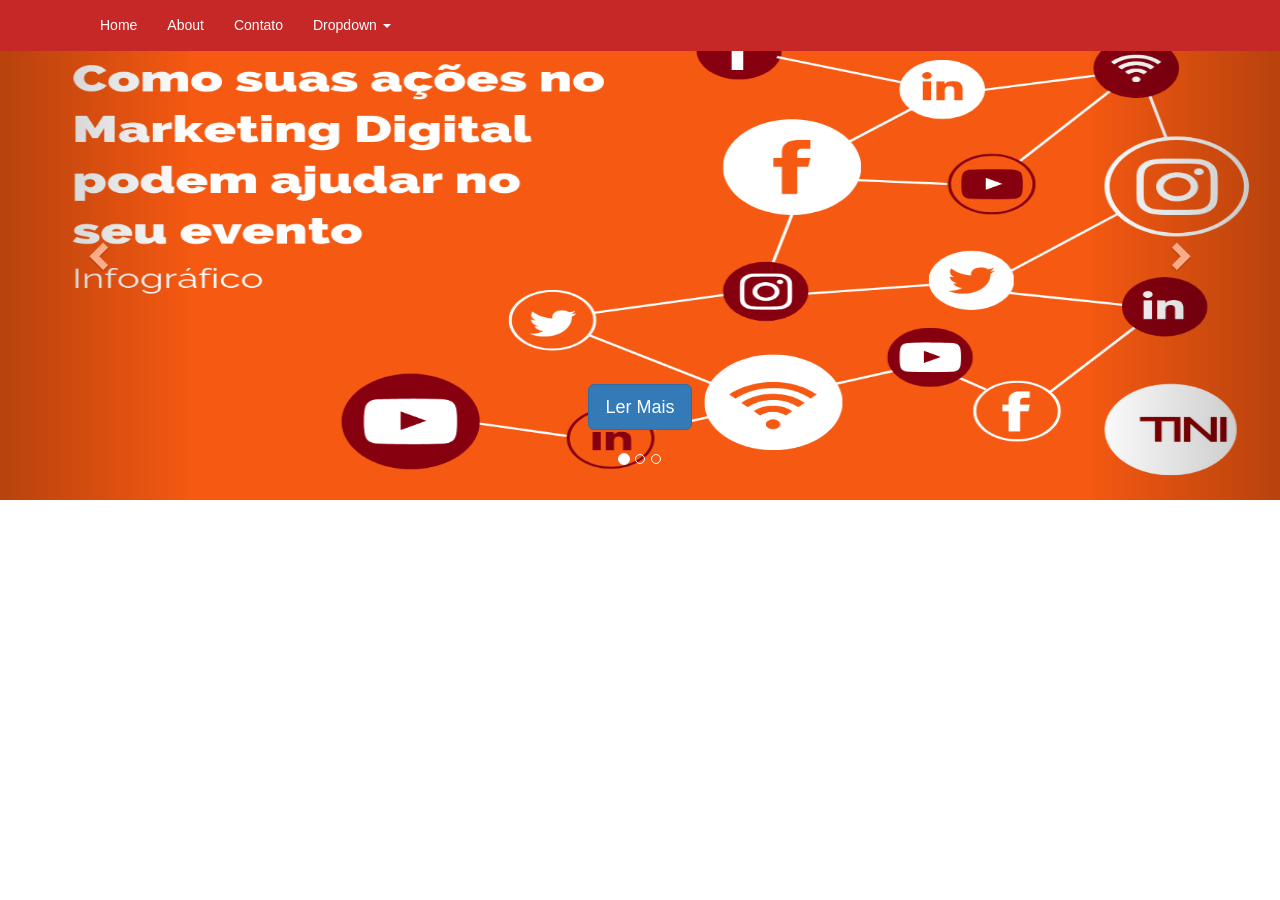
==== commit d0cbe45e: "Add files via upload" ====
--- a/t1/index.html
+++ b/t1/index.html
@@ -1,77 +1,96 @@
-<!DOCTYPE HTML>
-<html>
+<!DOCTYPE html>
+<html lang="pt-br">
 	<head>
-		<title>Como Museus e Associações podem arrecadar mais através das ferramentas de recorrência</title>
-		<meta charset="utf-8" />
-		<meta name="viewport" content="width=device-width, initial-scale=1" />
-		<link rel="stylesheet" href="assets/css/main.css" />
+		<meta charset="utf-8">
+		<meta http-equiv="X-UA-Compatible" content="IE=edge">
+		<meta name="viewport" content="width=device-width, initial-scale=1">
+		<meta name="description" content="">
+		<meta name="author" content="Cesar Szpak - Celke">
+		<link rel="icon" href="imagens/Logo.jpg">
+		<title>Tini</title>
+		<link href="css/bootstrap.css" rel="stylesheet">
+		<link href="css/carousel.css" rel="stylesheet">
 	</head>
-	<body>
+	<body role="document">
+		<!-- Fixed navbar -->
+		<nav class="navbar navbar-inverse navbar-fixed-top">
+			<div class="container">
+				<div class="navbar-header">
+					<button type="button" class="navbar-toggle collapsed" data-toggle="collapse" data-target="#navbar" aria-expanded="false" aria-controls="navbar">
+						<span class="sr-only">Toggle navigation</span>
+						<span class="icon-bar"></span>
+						<span class="icon-bar"></span>
+						<span class="icon-bar"></span>
+					</button>
+					<a class="navbar-brand" rel="icon" href="imagens/Logo2.jpg"></a>
+				</div>
+				<div id="navbar" class="navbar-collapse collapse">
+					<ul class="nav navbar-nav">
+						<li><a href="#">Home</a></li>
+						<li><a href="#about">About</a></li>
+						<li><a href="#contact">Contato</a></li>
+						<li class="dropdown">
+							<a href="#" class="dropdown-toggle" data-toggle="dropdown" role="button" aria-haspopup="true" aria-expanded="false">Dropdown <span class="caret"></span></a>
+							<ul class="dropdown-menu">
+								<li><a href="#">Ebook's Gratuitos</a></li>
+								<li><a href="#">cadastre-se</a></li>
+								<li><a href="#">Recomende para seus amigos</a></li>
+								<li role="separator" class="divider"></li>
+															</ul>
+						</li>
+					</ul>
+				</div><!--/.nav-collapse -->
+			</div>
+		</nav>
 
-		<!-- Header -->
-			<header id="header">
-				<div class="logo"><a href="#">TINI <span>Blog</span></a></div>
-			</header>
+		<!-- Carousel
+		================================================== -->
+		<div id="myCarousel" class="carousel slide" data-ride="carousel">
+			<!-- Indicators -->
+			<ol class="carousel-indicators">
+				<li data-target="#myCarousel" data-slide-to="0" class="active"></li>
+				<li data-target="#myCarousel" data-slide-to="1"></li>
+				<li data-target="#myCarousel" data-slide-to="2"></li>
+			</ol>
+			<div class="carousel-inner" role="listbox">
+				<div class="item active">
+					<img class="first-slide" src="imagens/Como suas ações no Marketing Digital podem ajudar no seu evento.png" alt="First slide">
+					<div class="container">
+						<div class="carousel-caption">
+							<p><a class="btn btn-lg btn-primary" href="https://blogama.firebaseapp.com/subs/card1.html" role="button">Ler Mais</a></p>
+						</div>
+					</div>
+				</div>
+				<div class="item">
+					<img class="second-slide" src="imagens/Cultura de mecenado (Ebook).png" alt="Second slide">
+					<div class="container">
+						<div class="carousel-caption">
+							<p><a class="btn btn-lg btn-primary" href="http://celke.com.br/cursos/1/curso-de-php-mysqli-e-bootstrap" role="button">Ver mais</a></p>
+						</div>
+					</div>
+				</div>
+				<div class="item">
+					 <img class="third-slide" src="imagens/4 dicas sobre terceiro setor (1).png" alt="Third slide">
+					<div class="container">
+						<div class="carousel-caption">
+							<p><a class="btn btn-lg btn-primary" href="http://celke.com.br/cursos/1/curso-de-php-mysqli-e-bootstrap" role="button">Ver mais</a></p>
+						</div>
+					</div>
+				</div>
+			</div>
+			<a class="left carousel-control" href="#myCarousel" role="button" data-slide="prev">
+				<span class="glyphicon glyphicon-chevron-left" aria-hidden="true"></span>
+				<span class="sr-only">Previous</span>
+			</a>
+			<a class="right carousel-control" href="#myCarousel" role="button" data-slide="next">
+				<span class="glyphicon glyphicon-chevron-right" aria-hidden="true"></span>
+				<span class="sr-only">Next</span>
+			</a>
+		</div><!-- /.carousel -->
 
-		<!-- Main -->
-			<section id="main">
-				<div class="inner">
-
-				<!-- One -->
-					<section id="one" class="wrapper style1">
-
-						<div class="image fit flush">
-							<img src="images/tt-min.png" alt="" />
-						</div>
-						<header class="special">
-							<h2>Como Museus e Associações podem arrecadar mais através das ferramentas de recorrência</h2>
-						</header>
-						<div class="content">
-							<p>Atualmente, a venda de ingressos pela internet é feita em geral por empresas de bilhetagem, como Ingresso.com, Ingresso Rápido e T4F. A praticidade do serviço, porém, traz uma desvantagem: muitas vezes a necessidade de criar cadastros em diversos portais de venda afastam os clientes além dos dados de público e o relacionamento com o cliente no pós-venda não ficarem com os museus, teatros e casas de show. </p>
-							<p>Imagine um teatro de 30 anos que não faz ideia de quem é o seu público e não sabe como se relacionar com ele. Programas de doações que iniciam bem, mas em sequência passam a apresentar um alto Churn. Essa é realidade dos museus e das galerias de arte.  A Tini nasceu para gerir doações a museus e associações, em nosso portfólio temos cases de instituições que tiveram crescimento superior 400% no seu programa de doação em apenas seis meses.</p>
-							<p> O diferencial do nosso serviço é que tudo acontece dentro do ambiente de sua empresa, pois somos um white label. Quando seu cliente clicar em comprar ou doar, abre-se uma página com a identidade visual de seu negócio  e os dados do comprador serão enviados para o seu banco de dados. Ao contrário de quando o serviço é feito por uma empresa de ingressos comum, a compra será feita fora do seu ambiente virtual, e você perderá o controle de informações importantes como quem está comprando, ou quantas pessoas desistiram e largaram o carrinho.</p>
-						</div>
-					</section>
-
-				<!-- Two -->
-					<section id="two" class="wrapper style2">
-							
-					</section>
-
-				<!-- Three -->
-					<section id="three" class="wrapper">
-						<div class="spotlight">
-							<div class="image flush"><img src="images/quemsomos (1).png" alt="" /></div>
-							<div class="inner">
-								<h3>COMO A TINI AJUDA?</h3>
-								<p>Pense em um plano de assinaturas, ajudamos a reduzir os casos de compradores que não aparecem nas apresentações. Com nosso sistema, fornecemos um aplicativo em que acompanhamos se ele irá ou não na apresentação comprada. Se ele não for, oferecemos alternativas como doar o ingresso, ou agendar para outra data. Com isso reduzimos as faltas e as pessoas continuam renovando as assinaturas, baixando o Churn.  Estamos aos poucos mudando a forma como museus e outros equipamentos culturais se relacionam com seu público. Para isso, a estratégia é deixá-los mais parecidos com os e-commerces.</p>
-							</div>
-						</div>							
-					</section>
-
-				</div>
-			</section>
-
-		<!-- Footer -->
-			<footer id="footer">
-				<div class="container">
-					<ul class="icons">
-						<li><a href="#" class="icon fa-twitter"><span class="label">Twitter</span></a></li>
-						<li><a href="#" class="icon fa-facebook"><span class="label">Facebook</span></a></li>
-						<li><a href="#" class="icon fa-instagram"><span class="label">Instagram</span></a></li>
-						<li><a href="#" class="icon fa-envelope-o"><span class="label">Email</span></a></li>
-					</ul>
-				</div>
-				<div class="copyright">
-					&copy; TINI. All rights reserved. Images <a href="https://www.istockphoto.com/br">istockphoto</a> 				</div>
-			</footer>
-
-		<!-- Scripts -->
-			<script src="assets/js/jquery.min.js"></script>
-			<script src="assets/js/jquery.poptrox.min.js"></script>
-			<script src="assets/js/skel.min.js"></script>
-			<script src="assets/js/util.js"></script>
-			<script src="assets/js/main.js"></script>
-
+		<!-- Bootstrap core JavaScript
+		================================================== -->
+		<script src="js/jquery.min.js"></script>		
+		<script src="js/bootstrap.min.js"></script>
 	</body>
-</html>+</html>
--- a/t1/css/carousel.css
+++ b/t1/css/carousel.css
@@ -0,0 +1,134 @@
+/* GLOBAL STYLES
+-------------------------------------------------- */
+/* Padding below the footer and lighter body text */
+
+body {
+  padding-bottom: 40px;
+  color: #5a5a5a;
+}
+
+
+/* CUSTOMIZE THE NAVBAR
+-------------------------------------------------- */
+
+/* Special class on .container surrounding .navbar, used for positioning it into place. */
+.navbar-wrapper {
+  position: absolute;
+  top: 0;
+  right: 0;
+  left: 0;
+  z-index: 20;
+}
+
+/* Flip around the padding for proper display in narrow viewports */
+.navbar-wrapper > .container {
+  padding-right: 0;
+  padding-left: 0;
+}
+.navbar-wrapper .navbar {
+  padding-right: 15px;
+  padding-left: 15px;
+}
+.navbar-wrapper .navbar .container {
+  width: auto;
+}
+
+
+/* CUSTOMIZE THE CAROUSEL
+-------------------------------------------------- */
+
+/* Carousel base class */
+.carousel {
+  height: 500px;
+  margin-bottom: 60px;
+}
+/* Since positioning the image, we need to help out the caption */
+.carousel-caption {
+  z-index: 10;
+}
+
+/* Declare heights because of positioning of img element */
+.carousel .item {
+  height: 500px;
+  background-color: #777;
+}
+.carousel-inner > .item > img {
+  position: absolute;
+  top: 0;
+  left: 0;
+  min-width: 100%;
+  height: 500px;
+}
+
+
+/* MARKETING CONTENT
+-------------------------------------------------- */
+
+/* Center align the text within the three columns below the carousel */
+.marketing .col-lg-4 {
+  margin-bottom: 20px;
+  text-align: center;
+}
+.marketing h2 {
+  font-weight: normal;
+}
+.marketing .col-lg-4 p {
+  margin-right: 10px;
+  margin-left: 10px;
+}
+
+
+/* Featurettes
+------------------------- */
+
+.featurette-divider {
+  margin: 80px 0; /* Space out the Bootstrap <hr> more */
+}
+
+/* Thin out the marketing headings */
+.featurette-heading {
+  font-weight: 300;
+  line-height: 1;
+  letter-spacing: -1px;
+}
+
+
+/* RESPONSIVE CSS
+-------------------------------------------------- */
+
+@media (min-width: 768px) {
+  /* Navbar positioning foo */
+  .navbar-wrapper {
+    margin-top: 20px;
+  }
+  .navbar-wrapper .container {
+    padding-right: 15px;
+    padding-left: 15px;
+  }
+  .navbar-wrapper .navbar {
+    padding-right: 0;
+    padding-left: 0;
+  }
+
+  /* The navbar becomes detached from the top, so we round the corners */
+  .navbar-wrapper .navbar {
+    border-radius: 4px;
+  }
+
+  /* Bump up size of carousel content */
+  .carousel-caption p {
+    margin-bottom: 20px;
+    font-size: 21px;
+    line-height: 1.4;
+  }
+
+  .featurette-heading {
+    font-size: 50px;
+  }
+}
+
+@media (min-width: 992px) {
+  .featurette-heading {
+    margin-top: 120px;
+  }
+}
